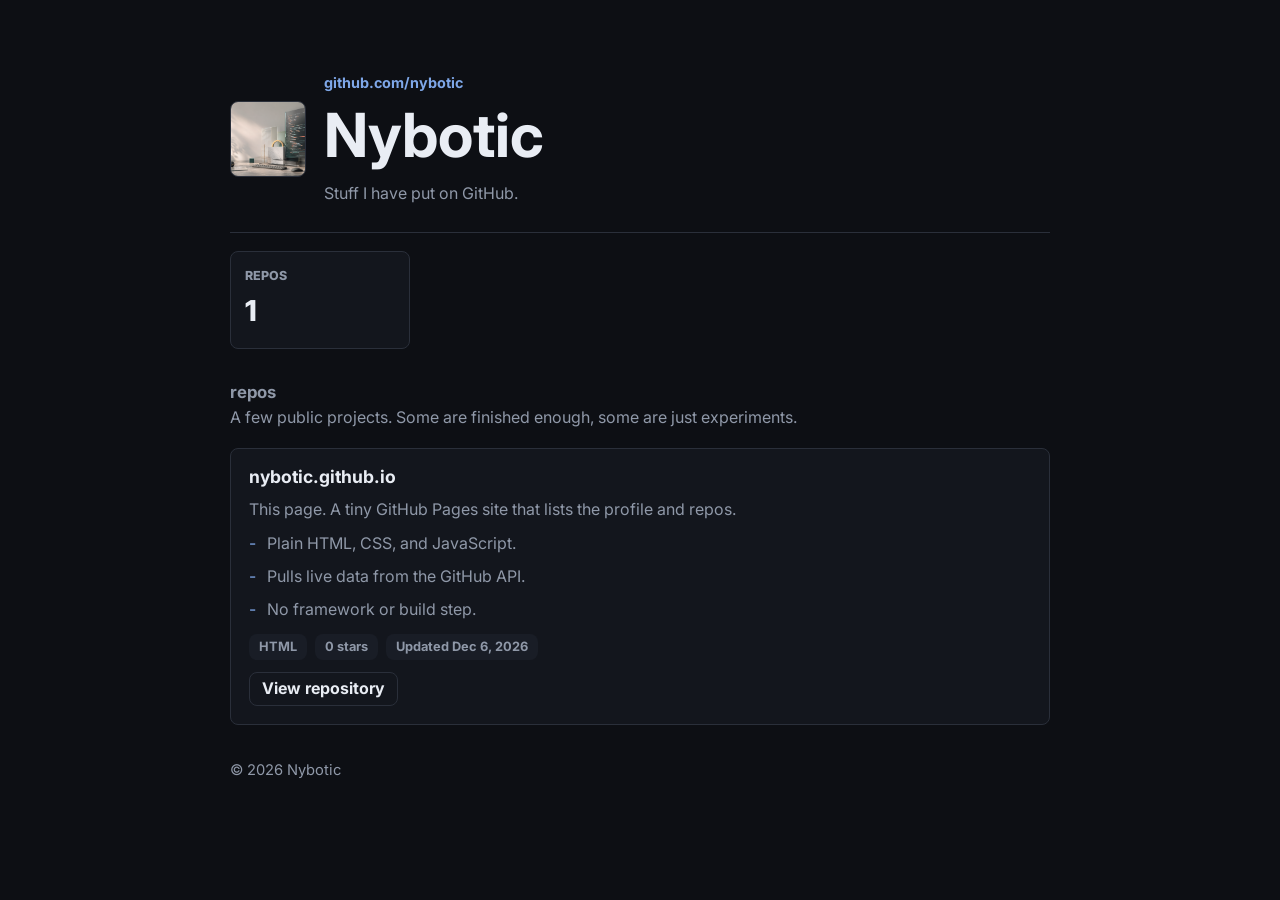
==== index.html @ 7d40c350 "first commit" ====
<!doctype html>
<html lang="en">
  <head>
    <meta charset="utf-8">
    <meta name="viewport" content="width=device-width, initial-scale=1">
    <meta name="description" content="Nybotic's GitHub projects.">
    <title>Nybotic</title>
    <link rel="preconnect" href="https://fonts.googleapis.com">
    <link rel="preconnect" href="https://fonts.gstatic.com" crossorigin>
    <link href="https://fonts.googleapis.com/css2?family=Inter:wght@400;500;600;700;800&display=swap" rel="stylesheet">
    <link rel="stylesheet" href="styles.css">
  </head>
  <body>
    <main class="page">
      <section class="profile reveal" aria-labelledby="profile-name">
        <img class="avatar" id="avatar" src="assets/hero-visual.png" alt="Nybotic GitHub avatar">
        <div class="profile-copy">
          <p class="handle">github.com/nybotic</p>
          <h1 id="profile-name">Nybotic</h1>
          <p id="profile-bio">Stuff I have put on GitHub.</p>
        </div>
      </section>

      <dl class="stats reveal" aria-label="GitHub repository count">
        <div>
          <dt>Repos</dt>
          <dd id="repo-count">--</dd>
        </div>
      </dl>

      <section class="repos" aria-labelledby="repos-title">
        <h2 id="repos-title">repos</h2>
        <p class="section-note">A few public projects. Some are finished enough, some are just experiments.</p>
        <div class="repo-list" id="repo-list" aria-live="polite">
          <article class="repo loading">
            <h3>Loading repositories</h3>
            <p>Fetching public repos from GitHub.</p>
          </article>
        </div>
      </section>
    </main>

    <footer>
      <span>© <span id="year"></span> Nybotic</span>
    </footer>

    <script src="script.js"></script>
  </body>
</html>
---- styles.css ----
:root {
  color-scheme: dark;
  --bg: #0d0f14;
  --panel: #13161d;
  --panel-soft: #191d26;
  --text: #e9edf4;
  --muted: #8f98a8;
  --line: #2a2f3a;
  --accent: #7ea7e8;
}

* {
  box-sizing: border-box;
}

body {
  margin: 0;
  background: var(--bg);
  color: var(--text);
  font-family: Inter, system-ui, -apple-system, BlinkMacSystemFont, "Segoe UI", sans-serif;
  line-height: 1.55;
}

a {
  color: inherit;
  text-decoration: none;
}

.page {
  width: min(820px, calc(100% - 36px));
  margin: 0 auto;
  padding: clamp(32px, 7vw, 72px) 0 34px;
}

.profile {
  display: grid;
  grid-template-columns: 76px minmax(0, 1fr);
  gap: 18px;
  align-items: center;
  padding-bottom: 26px;
  border-bottom: 1px solid var(--line);
}

.avatar {
  width: 76px;
  aspect-ratio: 1;
  border: 1px solid var(--line);
  border-radius: 8px;
  object-fit: cover;
  background: var(--panel);
}

.handle {
  margin: 0 0 8px;
  color: var(--accent);
  font-size: 0.9rem;
  font-weight: 700;
}

h1,
h2,
h3,
p {
  overflow-wrap: anywhere;
}

h1,
h2,
h3 {
  margin: 0;
  line-height: 1.1;
  letter-spacing: 0;
}

h1 {
  font-size: clamp(2.2rem, 6vw, 3.8rem);
}

h2 {
  font-size: 1.05rem;
}

h3 {
  font-size: 1.1rem;
}

.profile-copy p:not(.handle) {
  max-width: 62ch;
  margin: 12px 0 0;
  color: var(--muted);
}

.repo-link {
  display: inline-flex;
  min-height: 34px;
  align-items: center;
  border: 1px solid var(--line);
  border-radius: 8px;
  padding: 0 12px;
  color: var(--text);
  font-weight: 700;
}

.repo-link:hover {
  border-color: var(--accent);
}

.stats {
  display: grid;
  grid-template-columns: minmax(0, 1fr);
  gap: 10px;
  margin: 18px 0 34px;
  max-width: 180px;
}

.stats div {
  border: 1px solid var(--line);
  border-radius: 8px;
  padding: 14px;
  background: var(--panel);
}

dt {
  color: var(--muted);
  font-size: 0.78rem;
  font-weight: 800;
  text-transform: uppercase;
}

dd {
  margin: 4px 0 0;
  font-size: 1.8rem;
  font-weight: 800;
}

.repos h2 {
  margin-bottom: 10px;
  color: var(--muted);
}

.section-note {
  max-width: 62ch;
  margin: -6px 0 18px;
  color: var(--muted);
}

.repo-list {
  display: grid;
  gap: 12px;
}

.repo {
  display: grid;
  gap: 10px;
  border: 1px solid var(--line);
  border-radius: 8px;
  padding: 18px;
  background: var(--panel);
  transition: border-color 160ms ease;
}

.repo:hover {
  border-color: rgba(126, 167, 232, 0.48);
}

.repo p {
  margin: 0;
  color: var(--muted);
}

.repo-detail {
  color: #c8d0de;
}

.repo-points {
  display: grid;
  gap: 8px;
  margin: 0;
  padding: 0;
  list-style: none;
}

.repo-points li {
  position: relative;
  padding-left: 18px;
  color: var(--muted);
}

.repo-points li::before {
  position: absolute;
  left: 0;
  color: var(--accent);
  content: "-";
}

.repo-meta {
  display: flex;
  flex-wrap: wrap;
  gap: 8px;
  margin-top: 2px;
}

.tag {
  display: inline-flex;
  min-height: 26px;
  align-items: center;
  border-radius: 8px;
  padding: 0 10px;
  background: var(--panel-soft);
  color: var(--muted);
  font-size: 0.8rem;
  font-weight: 700;
}

.repo-link {
  width: max-content;
  margin-top: 2px;
}

footer {
  width: min(820px, calc(100% - 36px));
  margin: 0 auto;
  padding: 0 0 30px;
  color: var(--muted);
  font-size: 0.92rem;
}

.reveal {
  opacity: 0;
  transform: translateY(8px);
  transition: opacity 280ms ease, transform 280ms ease;
}

.reveal.visible {
  opacity: 1;
  transform: translateY(0);
}

@media (max-width: 620px) {
  .profile {
    grid-template-columns: 1fr;
  }

}

@media (prefers-reduced-motion: reduce) {
  *,
  *::before,
  *::after {
    scroll-behavior: auto !important;
    transition-duration: 1ms !important;
  }

  .reveal {
    opacity: 1;
    transform: none;
  }
}
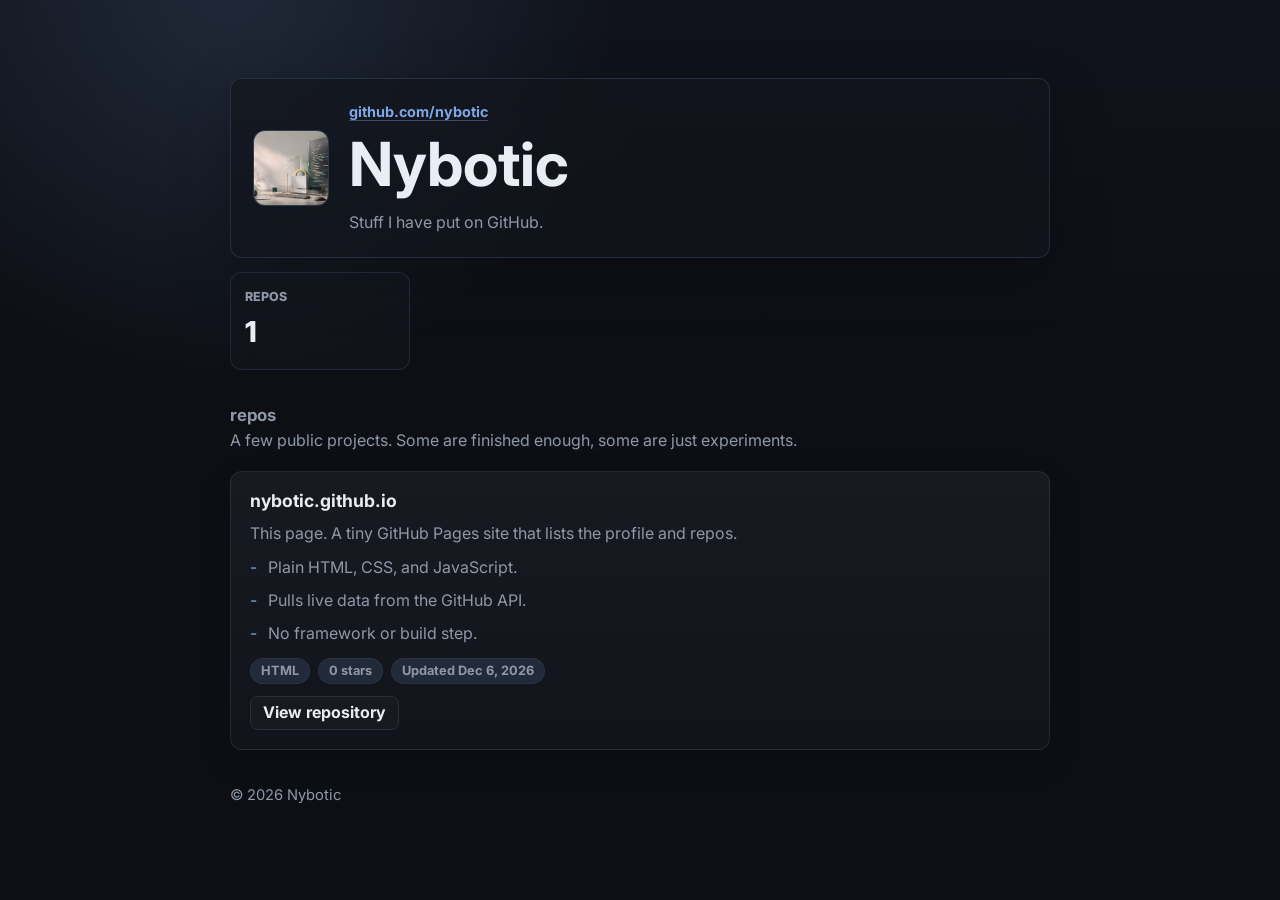
==== commit 84f3e6ad: "Polish portfolio styling and link GitHub handle" ====
--- a/index.html
+++ b/index.html
@@ -15,7 +15,7 @@
       <section class="profile reveal" aria-labelledby="profile-name">
         <img class="avatar" id="avatar" src="assets/hero-visual.png" alt="Nybotic GitHub avatar">
         <div class="profile-copy">
-          <p class="handle">github.com/nybotic</p>
+          <p class="handle"><a href="https://github.com/nybotic" target="_blank" rel="noreferrer">github.com/nybotic</a></p>
           <h1 id="profile-name">Nybotic</h1>
           <p id="profile-bio">Stuff I have put on GitHub.</p>
         </div>
--- a/styles.css
+++ b/styles.css
@@ -7,6 +7,7 @@
   --muted: #8f98a8;
   --line: #2a2f3a;
   --accent: #7ea7e8;
+  --accent-soft: rgba(126, 167, 232, 0.14);
 }
 
 * {
@@ -15,7 +16,10 @@
 
 body {
   margin: 0;
-  background: var(--bg);
+  min-height: 100vh;
+  background:
+    radial-gradient(circle at 18% 0%, rgba(126, 167, 232, 0.14), transparent 24rem),
+    linear-gradient(180deg, #10131b 0%, var(--bg) 42%);
   color: var(--text);
   font-family: Inter, system-ui, -apple-system, BlinkMacSystemFont, "Segoe UI", sans-serif;
   line-height: 1.55;
@@ -29,23 +33,27 @@
 .page {
   width: min(820px, calc(100% - 36px));
   margin: 0 auto;
-  padding: clamp(32px, 7vw, 72px) 0 34px;
+  padding: clamp(36px, 7vw, 78px) 0 34px;
 }
 
 .profile {
   display: grid;
   grid-template-columns: 76px minmax(0, 1fr);
-  gap: 18px;
+  gap: 20px;
   align-items: center;
-  padding-bottom: 26px;
-  border-bottom: 1px solid var(--line);
+  padding: 22px;
+  border: 1px solid rgba(126, 167, 232, 0.16);
+  border-radius: 12px;
+  background: rgba(19, 22, 29, 0.72);
+  box-shadow: 0 20px 60px rgba(0, 0, 0, 0.22);
+  backdrop-filter: blur(16px);
 }
 
 .avatar {
   width: 76px;
   aspect-ratio: 1;
-  border: 1px solid var(--line);
-  border-radius: 8px;
+  border: 1px solid rgba(126, 167, 232, 0.24);
+  border-radius: 12px;
   object-fit: cover;
   background: var(--panel);
 }
@@ -55,6 +63,14 @@
   color: var(--accent);
   font-size: 0.9rem;
   font-weight: 700;
+}
+
+.handle a {
+  border-bottom: 1px solid rgba(126, 167, 232, 0.38);
+}
+
+.handle a:hover {
+  border-bottom-color: var(--accent);
 }
 
 h1,
@@ -109,15 +125,15 @@
   display: grid;
   grid-template-columns: minmax(0, 1fr);
   gap: 10px;
-  margin: 18px 0 34px;
+  margin: 14px 0 36px;
   max-width: 180px;
 }
 
 .stats div {
-  border: 1px solid var(--line);
-  border-radius: 8px;
+  border: 1px solid rgba(126, 167, 232, 0.14);
+  border-radius: 12px;
   padding: 14px;
-  background: var(--panel);
+  background: rgba(19, 22, 29, 0.72);
 }
 
 dt {
@@ -146,21 +162,28 @@
 
 .repo-list {
   display: grid;
-  gap: 12px;
+  gap: 14px;
 }
 
 .repo {
   display: grid;
   gap: 10px;
-  border: 1px solid var(--line);
-  border-radius: 8px;
-  padding: 18px;
-  background: var(--panel);
-  transition: border-color 160ms ease;
+  border: 1px solid rgba(143, 152, 168, 0.16);
+  border-radius: 12px;
+  padding: 19px;
+  background:
+    linear-gradient(180deg, rgba(255, 255, 255, 0.025), transparent),
+    rgba(19, 22, 29, 0.86);
+  box-shadow: 0 12px 32px rgba(0, 0, 0, 0.16);
+  transition: border-color 160ms ease, transform 160ms ease, background 160ms ease;
 }
 
 .repo:hover {
   border-color: rgba(126, 167, 232, 0.48);
+  background:
+    linear-gradient(180deg, rgba(126, 167, 232, 0.05), transparent),
+    rgba(19, 22, 29, 0.96);
+  transform: translateY(-1px);
 }
 
 .repo p {
@@ -204,9 +227,10 @@
   display: inline-flex;
   min-height: 26px;
   align-items: center;
-  border-radius: 8px;
+  border: 1px solid rgba(126, 167, 232, 0.08);
+  border-radius: 999px;
   padding: 0 10px;
-  background: var(--panel-soft);
+  background: var(--accent-soft);
   color: var(--muted);
   font-size: 0.8rem;
   font-weight: 700;
@@ -215,6 +239,7 @@
 .repo-link {
   width: max-content;
   margin-top: 2px;
+  background: rgba(255, 255, 255, 0.02);
 }
 
 footer {
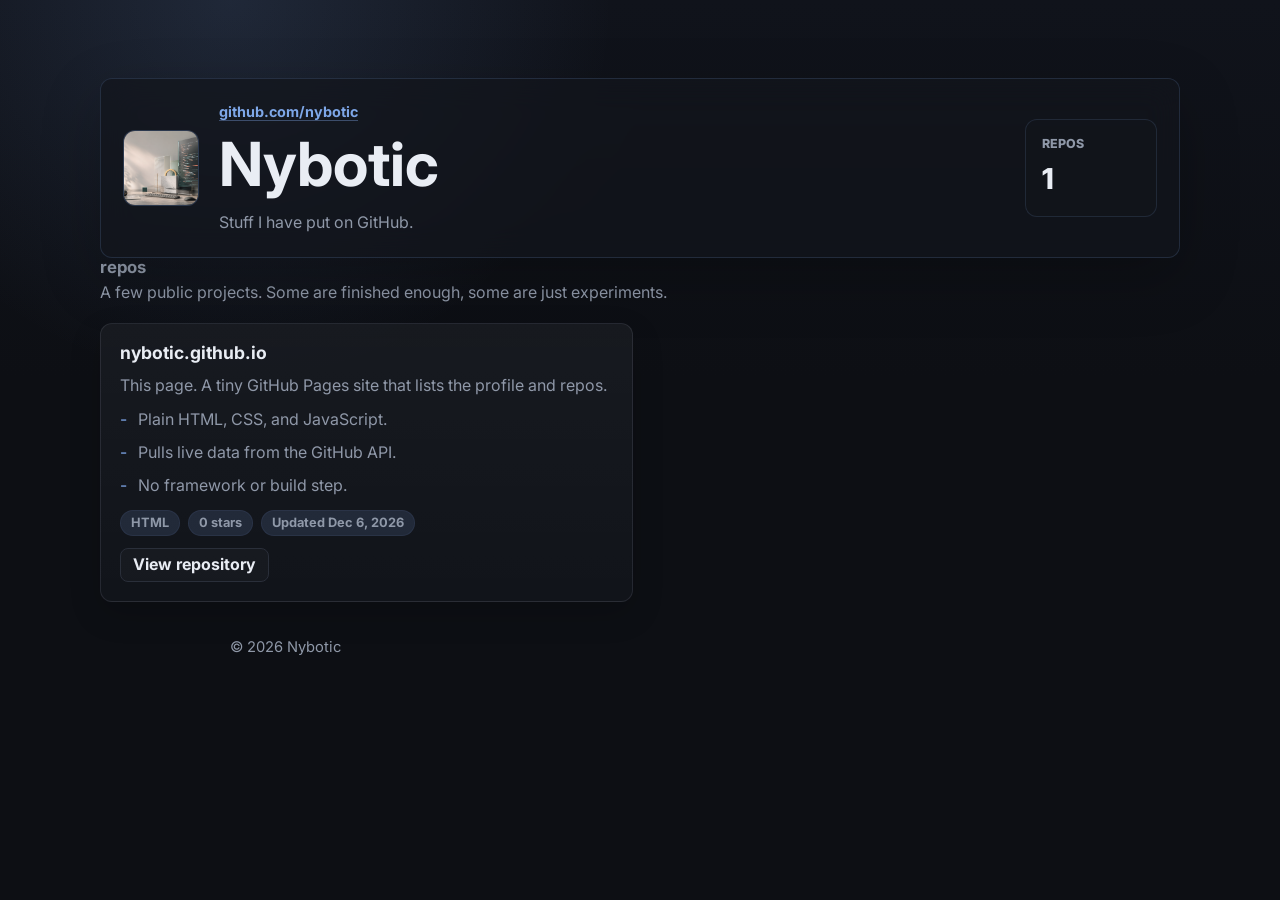
==== commit dd663ed0: "Refine portfolio repo layout" ====
--- a/index.html
+++ b/index.html
@@ -19,14 +19,11 @@
           <h1 id="profile-name">Nybotic</h1>
           <p id="profile-bio">Stuff I have put on GitHub.</p>
         </div>
-      </section>
-
-      <dl class="stats reveal" aria-label="GitHub repository count">
-        <div>
+        <dl class="stats" aria-label="GitHub repository count">
           <dt>Repos</dt>
           <dd id="repo-count">--</dd>
-        </div>
-      </dl>
+        </dl>
+      </section>
 
       <section class="repos" aria-labelledby="repos-title">
         <h2 id="repos-title">repos</h2>
--- a/styles.css
+++ b/styles.css
@@ -31,14 +31,14 @@
 }
 
 .page {
-  width: min(820px, calc(100% - 36px));
+  width: min(1080px, calc(100% - 36px));
   margin: 0 auto;
   padding: clamp(36px, 7vw, 78px) 0 34px;
 }
 
 .profile {
   display: grid;
-  grid-template-columns: 76px minmax(0, 1fr);
+  grid-template-columns: 76px minmax(0, 1fr) auto;
   gap: 20px;
   align-items: center;
   padding: 22px;
@@ -122,18 +122,13 @@
 }
 
 .stats {
-  display: grid;
-  grid-template-columns: minmax(0, 1fr);
-  gap: 10px;
-  margin: 14px 0 36px;
-  max-width: 180px;
-}
-
-.stats div {
+  min-width: 132px;
+  margin: 0;
   border: 1px solid rgba(126, 167, 232, 0.14);
   border-radius: 12px;
-  padding: 14px;
+  padding: 14px 16px;
   background: rgba(19, 22, 29, 0.72);
+  justify-self: end;
 }
 
 dt {
@@ -162,6 +157,7 @@
 
 .repo-list {
   display: grid;
+  grid-template-columns: repeat(2, minmax(0, 1fr));
   gap: 14px;
 }
 
@@ -266,6 +262,13 @@
     grid-template-columns: 1fr;
   }
 
+  .stats {
+    justify-self: stretch;
+  }
+
+  .repo-list {
+    grid-template-columns: 1fr;
+  }
 }
 
 @media (prefers-reduced-motion: reduce) {
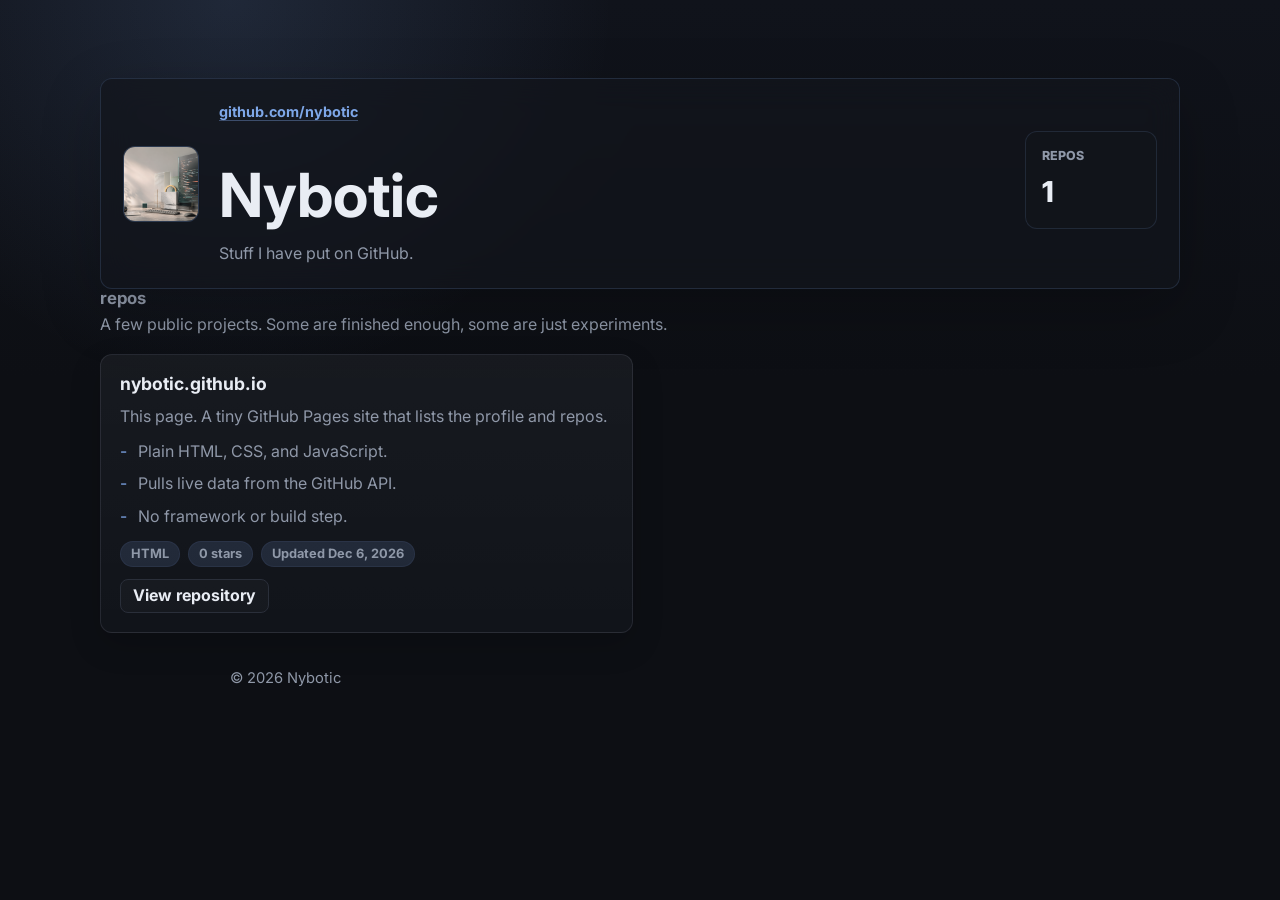
==== commit d81b1f2b: "Fix profile repo count layout" ====
--- a/index.html
+++ b/index.html
@@ -16,13 +16,15 @@
         <img class="avatar" id="avatar" src="assets/hero-visual.png" alt="Nybotic GitHub avatar">
         <div class="profile-copy">
           <p class="handle"><a href="https://github.com/nybotic" target="_blank" rel="noreferrer">github.com/nybotic</a></p>
-          <h1 id="profile-name">Nybotic</h1>
+          <div class="profile-title-row">
+            <h1 id="profile-name">Nybotic</h1>
+            <dl class="stats" aria-label="GitHub repository count">
+              <dt>Repos</dt>
+              <dd id="repo-count">--</dd>
+            </dl>
+          </div>
           <p id="profile-bio">Stuff I have put on GitHub.</p>
         </div>
-        <dl class="stats" aria-label="GitHub repository count">
-          <dt>Repos</dt>
-          <dd id="repo-count">--</dd>
-        </dl>
       </section>
 
       <section class="repos" aria-labelledby="repos-title">
--- a/styles.css
+++ b/styles.css
@@ -38,7 +38,7 @@
 
 .profile {
   display: grid;
-  grid-template-columns: 76px minmax(0, 1fr) auto;
+  grid-template-columns: 76px minmax(0, 1fr);
   gap: 20px;
   align-items: center;
   padding: 22px;
@@ -98,6 +98,13 @@
 
 h3 {
   font-size: 1.1rem;
+}
+
+.profile-title-row {
+  display: flex;
+  align-items: end;
+  justify-content: space-between;
+  gap: 18px;
 }
 
 .profile-copy p:not(.handle) {
@@ -128,7 +135,6 @@
   border-radius: 12px;
   padding: 14px 16px;
   background: rgba(19, 22, 29, 0.72);
-  justify-self: end;
 }
 
 dt {
@@ -262,8 +268,13 @@
     grid-template-columns: 1fr;
   }
 
+  .profile-title-row {
+    align-items: start;
+    flex-direction: column;
+  }
+
   .stats {
-    justify-self: stretch;
+    width: 100%;
   }
 
   .repo-list {
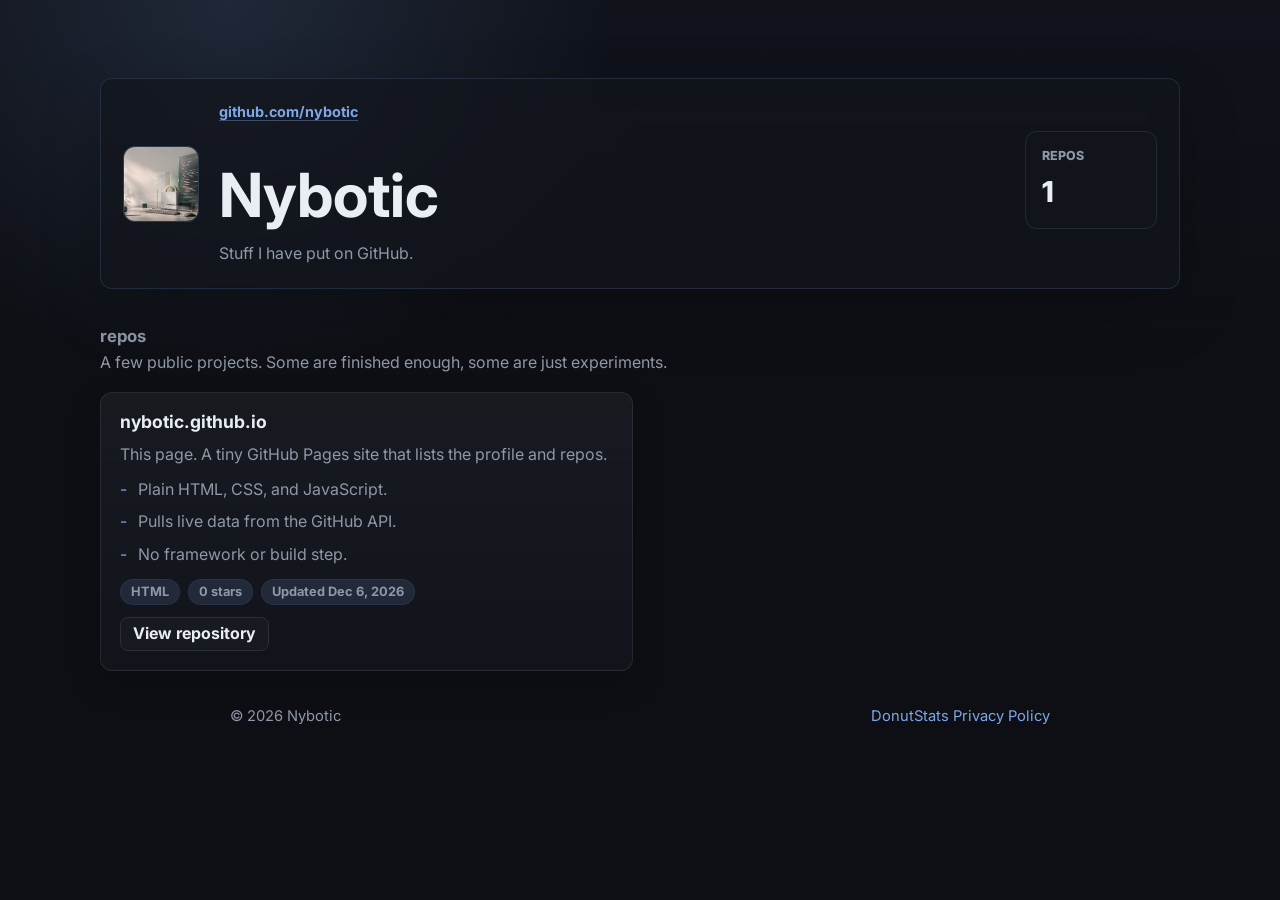
==== commit 0f11d61e: "Add DonutStats privacy policy page" ====
--- a/index.html
+++ b/index.html
@@ -41,6 +41,7 @@
 
     <footer>
       <span>© <span id="year"></span> Nybotic</span>
+      <a href="donutstatsextension-privacy.html">DonutStats Privacy Policy</a>
     </footer>
 
     <script src="script.js"></script>
--- a/styles.css
+++ b/styles.css
@@ -150,6 +150,10 @@
   font-weight: 800;
 }
 
+.repos {
+  margin-top: 38px;
+}
+
 .repos h2 {
   margin-bottom: 10px;
   color: var(--muted);
@@ -245,11 +249,52 @@
 }
 
 footer {
+  display: flex;
+  align-items: center;
+  justify-content: space-between;
+  gap: 16px;
   width: min(820px, calc(100% - 36px));
   margin: 0 auto;
   padding: 0 0 30px;
   color: var(--muted);
   font-size: 0.92rem;
+}
+
+footer a {
+  color: var(--accent);
+}
+
+footer a:hover {
+  text-decoration: underline;
+}
+
+.policy-page {
+  width: min(780px, calc(100% - 36px));
+}
+
+.policy-card {
+  display: grid;
+  gap: 18px;
+  padding: clamp(22px, 5vw, 34px);
+  border: 1px solid rgba(126, 167, 232, 0.16);
+  border-radius: 12px;
+  background: rgba(19, 22, 29, 0.78);
+  box-shadow: 0 20px 60px rgba(0, 0, 0, 0.22);
+  backdrop-filter: blur(16px);
+}
+
+.policy-card h1 {
+  font-size: clamp(2rem, 6vw, 3.6rem);
+}
+
+.policy-card p {
+  max-width: 68ch;
+  margin: 0;
+  color: var(--muted);
+}
+
+.policy-card .handle {
+  color: var(--accent);
 }
 
 .reveal {
@@ -279,6 +324,11 @@
 
   .repo-list {
     grid-template-columns: 1fr;
+  }
+
+  footer {
+    align-items: flex-start;
+    flex-direction: column;
   }
 }
 
